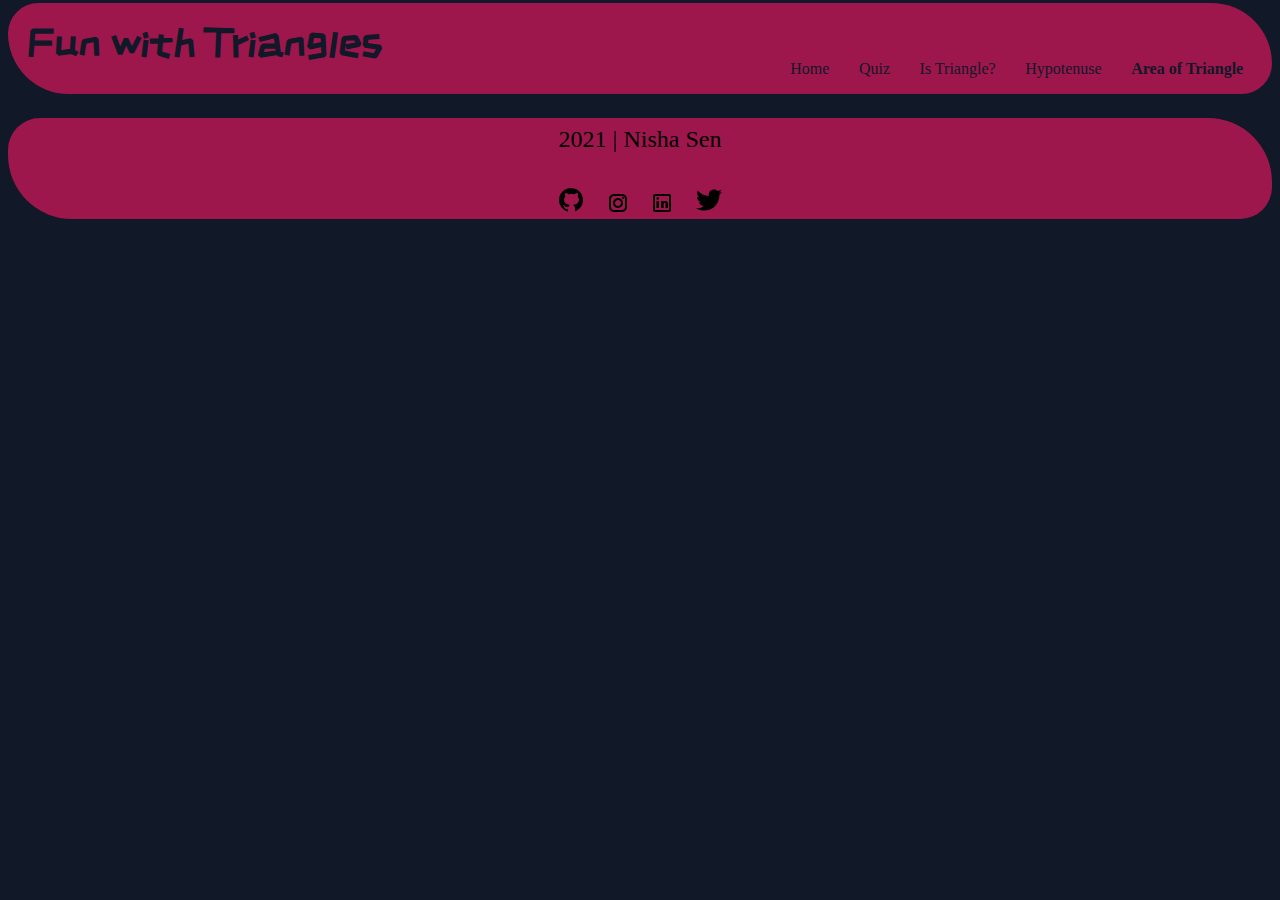
==== pages/area.html @ d118a8a1 "completed till quiz page" ====
<!DOCTYPE html>
<html lang="en">
<head>
    <meta charset="UTF-8">
    <meta http-equiv="X-UA-Compatible" content="IE=edge">
    <meta name="viewport" content="width=device-width, initial-scale=1.0">
    <title>Area of triangle | Fun with triangles</title>
    <link href="/pageStyles/pageStyles.css" rel="stylesheet"/>
</head>
<body>
    <nav class="navigation">
        <h1 class="nav-head">Fun with Triangles</h1>
        <ul>
            <li class="nav-list">
                <a class="link" href="/">Home</a>
            </li>
            <li class="nav-list">
                <a class="link" href="/pages/quiz.html">Quiz</a>
            </li>
            <li class="nav-list">
                <a class="link" href="/pages/isTriangle.html">Is Triangle?</a>
            </li>
            <li class="nav-list">
                <a class="link" href="/pages/hypotenuse.html">Hypotenuse</a>
            </li>
            <li class="nav-list active-link">
                <a class="link" href="/pages/area.html">Area of Triangle</a>
            </li>
        </ul>
    </nav>
    <footer class="footer">
        <p class="footer-head">2021 | Nisha Sen</p>
        <ul>
            <li class="social-links">
                <a href="https://github.com/nishasen"><img src="/images/github.svg"></a>
            </li>
            <li class="social-links">
                <a href="https://www.instagram.com/sen._.nisha/"><img src="/images/instagram.svg"></a>  
            </li>
            <li class="social-links">
                <a href="https://www.linkedin.com/in/nisha-sen-13644b191/"><img src="/images/linkedin.svg"></a>                
            </li>
            <li class="social-links">
                <a href="https://twitter.com/NishaSe58693459"><img src="/images/twitter.svg"></a>                
            </li>
        </ul>
    </footer>
</body>
</html>
---- pageStyles/pageStyles.css ----
@import url('https://fonts.googleapis.com/css2?family=ZCOOL+KuaiLe&display=swap');

body {
    background-color: #111827;
}

.navigation {
    background-color: #9D174D;
    border-radius: 2rem 4rem 2rem 4rem;
    margin-top: -1.5rem;
}

.nav-head {
    padding: 1.2rem;
    font-size: 2.5rem;
    color: #111827;
    font-family: 'ZCOOL KuaiLe', cursive;
}

.navigation ul {
    text-align: right;
    padding: 1rem;
    margin-top: -4rem;
}

.nav-list {
    display: inline;
    padding: 0.5rem;  
}

.link:hover {
    color : #EC4899;
}

.link {
    text-decoration: none;
    padding: 0.5rem 0.3rem;
    color : #111827;
}

.active-link {
    font-weight: bold;
}

.quiz-main {
    text-align: center;
    color: #9CA3AF
}

.quiz-table {
    margin-left: auto;
    margin-right: auto;
    width: 80%; 
    text-align: left;
}

td {
    padding: 0 20px;
}

.quiz-options {
    text-align: left;
    display: block;
}

.output {
    font-size: 2rem;
}

.footer {
    background-color: #9D174D;
    border-radius: 2rem 4rem 2rem 4rem;
    text-align: center;
}

.footer ul {
    padding-inline-start: 0rem;
}

.footer-head {
    font-size: 1.5rem;
    padding: 0.5rem
}

.social-links {
    display: inline;
    padding: 0.5rem;
}
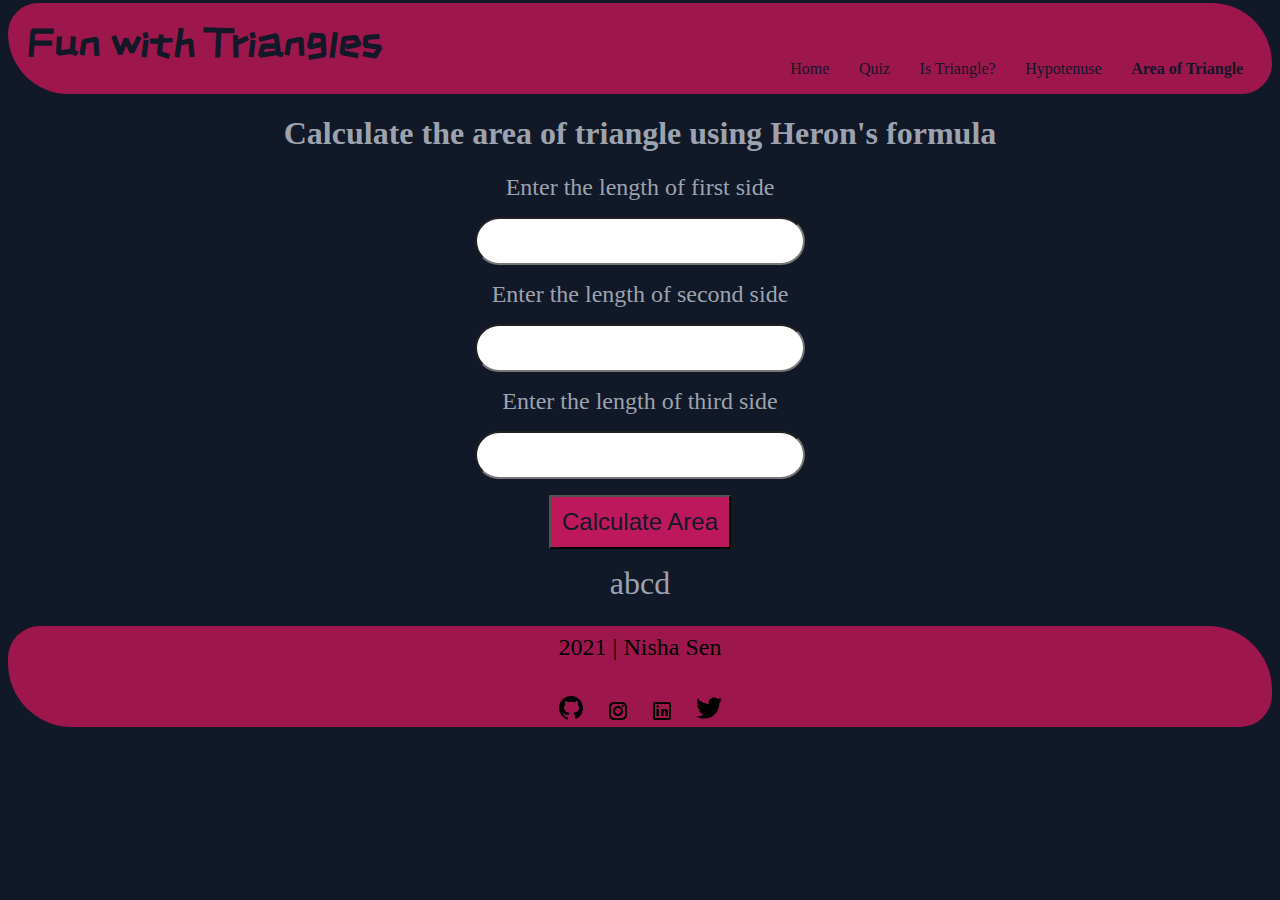
==== commit 76f290d1: "html, css complete" ====
--- a/pages/area.html
+++ b/pages/area.html
@@ -28,6 +28,21 @@
             </li>
         </ul>
     </nav>
+
+    <main class="area-main">
+        <h1>Calculate the area of triangle using Heron's formula</h1>
+        <form class="area-form">
+            <label class="area-label" for="first-side">Enter the length of first side</label>
+            <input type="number" class="sides" id="first-side"/>
+            <label class="area-label" for="second-side">Enter the length of second side</label>
+            <input type="number" class="sides" id="second-side"/>
+            <label class="area-label" for="third-side">Enter the length of third side</label>
+            <input type="number" class="sides" id="third-side"/>
+            <button class="btn-area link" id="btn-area">Calculate Area</button>
+        </form>
+        <div class="outputArea" id="outputArea">abcd</div>
+    </main>
+
     <footer class="footer">
         <p class="footer-head">2021 | Nisha Sen</p>
         <ul>
--- a/pageStyles/pageStyles.css
+++ b/pageStyles/pageStyles.css
@@ -42,11 +42,33 @@
     font-weight: bold;
 }
 
-.quiz-main {
+.quiz-main, .isTriangle-main, .hypotenuse-main, .area-main {
     text-align: center;
-    color: #9CA3AF
+    color: #9CA3AF;
 }
 
+.radio-link:hover {
+    color: #EC4899;
+}
+
+.isTriangle-label, .hypotenuse-label, .area-label, .sides, .angles, 
+.btn-isTriangle, .btn-quiz, .btn-hypotenuse, .btn-area {
+    display: block;
+    margin: 1rem auto;
+    font-size: 1.5rem;
+}    
+
+.angles, .sides {
+    border-radius: 2rem;
+    padding: 0.5rem;
+    text-align: center;
+}
+
+.btn-quiz, .btn-isTriangle, .btn-hypotenuse, .btn-area {
+    padding: 0.7rem;
+    background-color: #BE185D;
+    cursor: pointer;
+}
 .quiz-table {
     margin-left: auto;
     margin-right: auto;
@@ -63,7 +85,11 @@
     display: block;
 }
 
-.output {
+input[type=radio] {
+    width: 5%;
+}
+
+.outputQuiz, .outputIsTriangle, .outputHypotenuse, .outputArea {
     font-size: 2rem;
 }
 
@@ -71,6 +97,7 @@
     background-color: #9D174D;
     border-radius: 2rem 4rem 2rem 4rem;
     text-align: center;
+    margin-bottom: -1rem;
 }
 
 .footer ul {
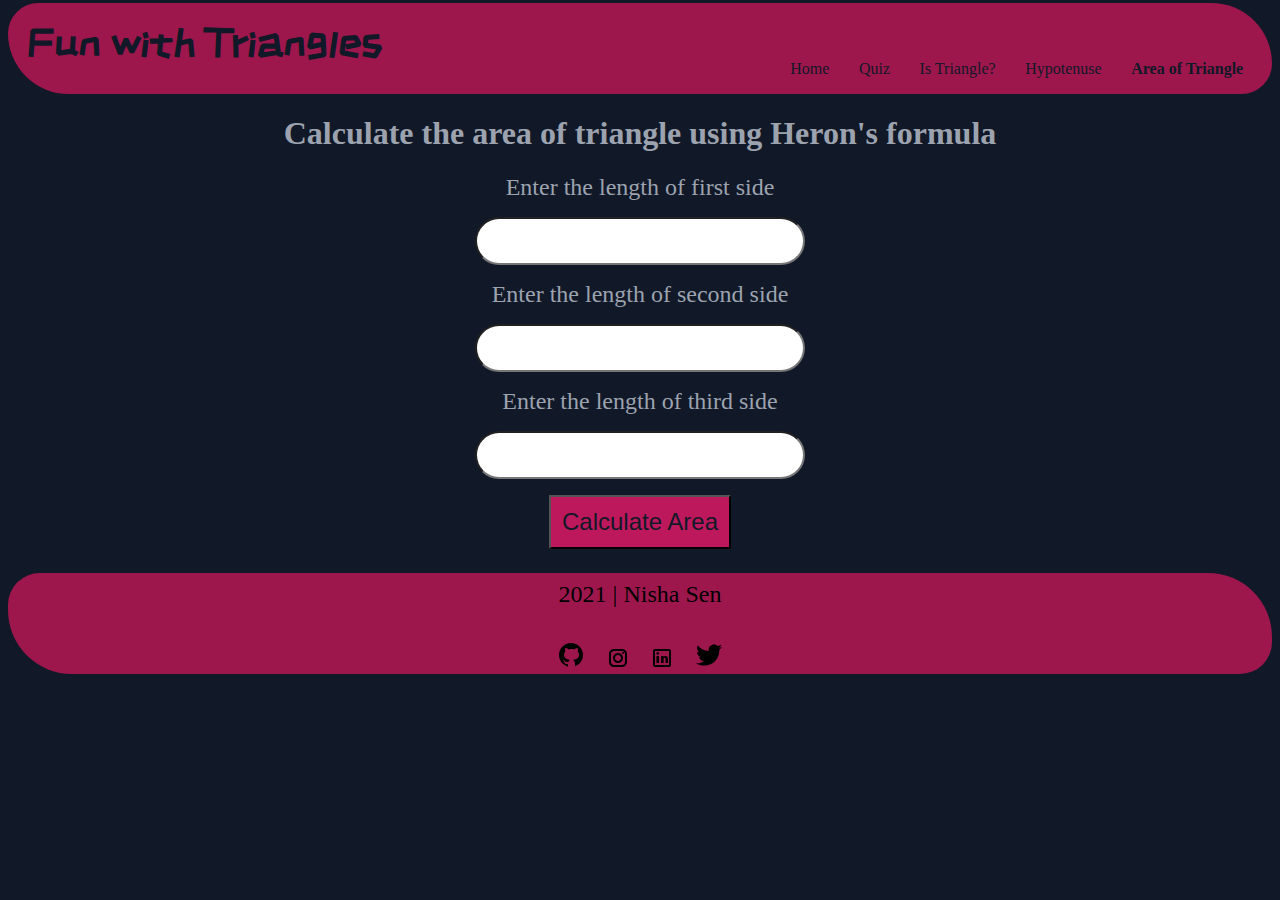
==== commit 987ccde3: "Completed" ====
--- a/pages/area.html
+++ b/pages/area.html
@@ -31,16 +31,16 @@
 
     <main class="area-main">
         <h1>Calculate the area of triangle using Heron's formula</h1>
-        <form class="area-form">
-            <label class="area-label" for="first-side">Enter the length of first side</label>
-            <input type="number" class="sides" id="first-side"/>
-            <label class="area-label" for="second-side">Enter the length of second side</label>
-            <input type="number" class="sides" id="second-side"/>
-            <label class="area-label" for="third-side">Enter the length of third side</label>
-            <input type="number" class="sides" id="third-side"/>
-            <button class="btn-area link" id="btn-area">Calculate Area</button>
-        </form>
-        <div class="outputArea" id="outputArea">abcd</div>
+
+        <label class="area-label" for="first-side">Enter the length of first side</label>
+        <input type="number" required class="sides" id="first-side"/>
+        <label class="area-label" for="second-side">Enter the length of second side</label>
+        <input type="number" required class="sides" id="second-side"/>
+        <label class="area-label" for="third-side">Enter the length of third side</label>
+        <input type="number" required class="sides" id="third-side"/>
+        
+        <button class="btn-area link" id="btn-area">Calculate Area</button>
+        <div class="outputArea" id="output-area"></div>
     </main>
 
     <footer class="footer">
@@ -60,5 +60,6 @@
             </li>
         </ul>
     </footer>
+    <script src="/scripts/area.js" type="text/javascript"></script>
 </body>
 </html>--- a/pageStyles/pageStyles.css
+++ b/pageStyles/pageStyles.css
@@ -51,14 +51,14 @@
     color: #EC4899;
 }
 
-.isTriangle-label, .hypotenuse-label, .area-label, .sides, .angles, 
+.isTriangle-label, .hypotenuse-label, .area-label, .sides, .angles-input, 
 .btn-isTriangle, .btn-quiz, .btn-hypotenuse, .btn-area {
     display: block;
     margin: 1rem auto;
     font-size: 1.5rem;
 }    
 
-.angles, .sides {
+.angles-input, .sides {
     border-radius: 2rem;
     padding: 0.5rem;
     text-align: center;
